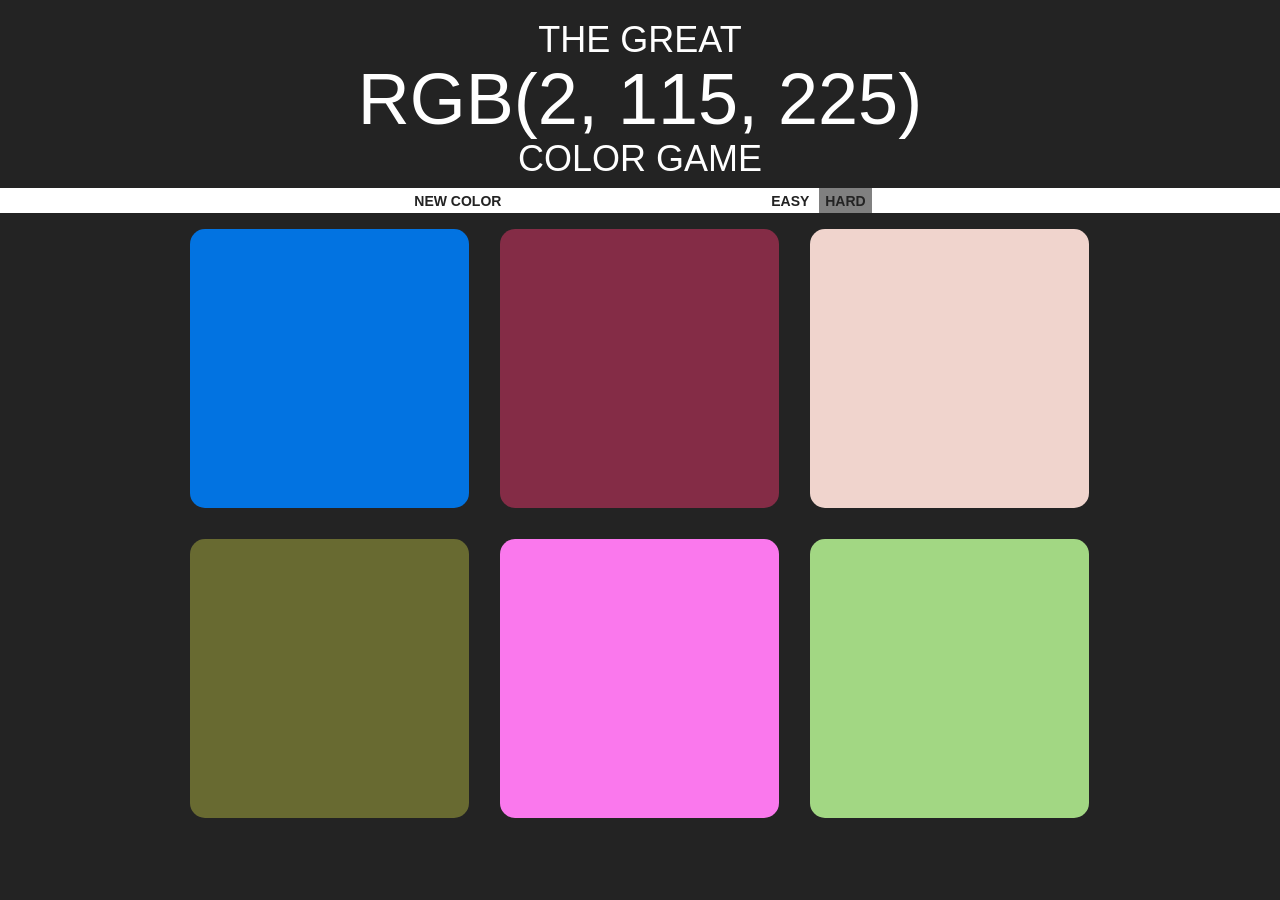
==== index.html @ d9bd0ed9 "changed text.html to index.html" ====
<!DOCTYPE html>
<html>
<head>
	<title>Color Picking Game</title>

	<link rel="stylesheet" href="https://maxcdn.bootstrapcdn.com/bootstrap/3.3.7/css/bootstrap.min.css" integrity="sha384-BVYiiSIFeK1dGmJRAkycuHAHRg32OmUcww7on3RYdg4Va+PmSTsz/K68vbdEjh4u" crossorigin="anonymous">

	<link rel="stylesheet" type="text/css" href="./resources/css/style.css">
</head>
<body>

	<div id="gameTitle" class="container-fluid">
		<h1>The Great<br><span class="chosen">RGB</span><br>Color Game</h1>
	</div>

	<div class="container-fluid band">
		<button id="refresh">New color</button>
		<span id="message"></span>
		<button id="easy" class="difficulty">Easy</button>
		<button id="hard" class="difficulty">Hard</button>
	</div>

	<div class="container color_squares">
		<div class="square"></div>
		<div class="square"></div>
		<div class="square"></div>
		<div class="square"></div>
		<div class="square"></div>
		<div class="square"></div>
	</div>

	<script
		src="https://code.jquery.com/jquery-2.2.4.js"
		integrity="sha256-iT6Q9iMJYuQiMWNd9lDyBUStIq/8PuOW33aOqmvFpqI="
		crossorigin="anonymous">
	</script>

  	<script
		src="https://maxcdn.bootstrapcdn.com/bootstrap/3.3.7/js/bootstrap.min.js" 
		integrity="sha384-Tc5IQib027qvyjSMfHjOMaLkfuWVxZxUPnCJA7l2mCWNIpG9mGCD8wGNIcPD7Txa"
		crossorigin="anonymous">
	</script>

	<script type="text/javascript" src="./resources/js/doc.js"></script>
</body>
</html>
---- resources/css/style.css ----
body {
	background-color: #232323;
	text-align: center;
}

button {
	border: none;
	height: 100%;
	background-color: white;
	text-transform: uppercase;
	font-weight: bold;
	color: #232323;
	transition: all 0.3s;
	-webkit-transition: all 0.3s;
	-moz-transition: all 0.3s;
	outline: none;
}

button:hover {
	color: white;
	background-color: #232323;
}

.square {
	width: 30%;
	padding-bottom: 30%;
	float: left;
	margin: 1.66%;
	border-radius: 15px;
	background-color: #232323;
	transition: background 0.6s;
	-webkit-transition: background 0.6s;
	-moz-transition: background 0.6s;
}

.selected {
	background-color: gray;
}

.color_squares {
	max-width: 75%;
}

.chosen {
	font-size: 200%;
}

#gameTitle {
	background-color: #232323;
	color: white;
	text-transform: uppercase;
	transition: background 0.6s;
	-webkit-transition: background 0.6s;
	-moz-transition: background 0.6s;
}

#message {
	display: inline-block;
	text-transform: uppercase;
	font-weight: bold;
	color: #232323;
	width: 20%;
}

.band {
	background-color: white;
	height: 25px;
}
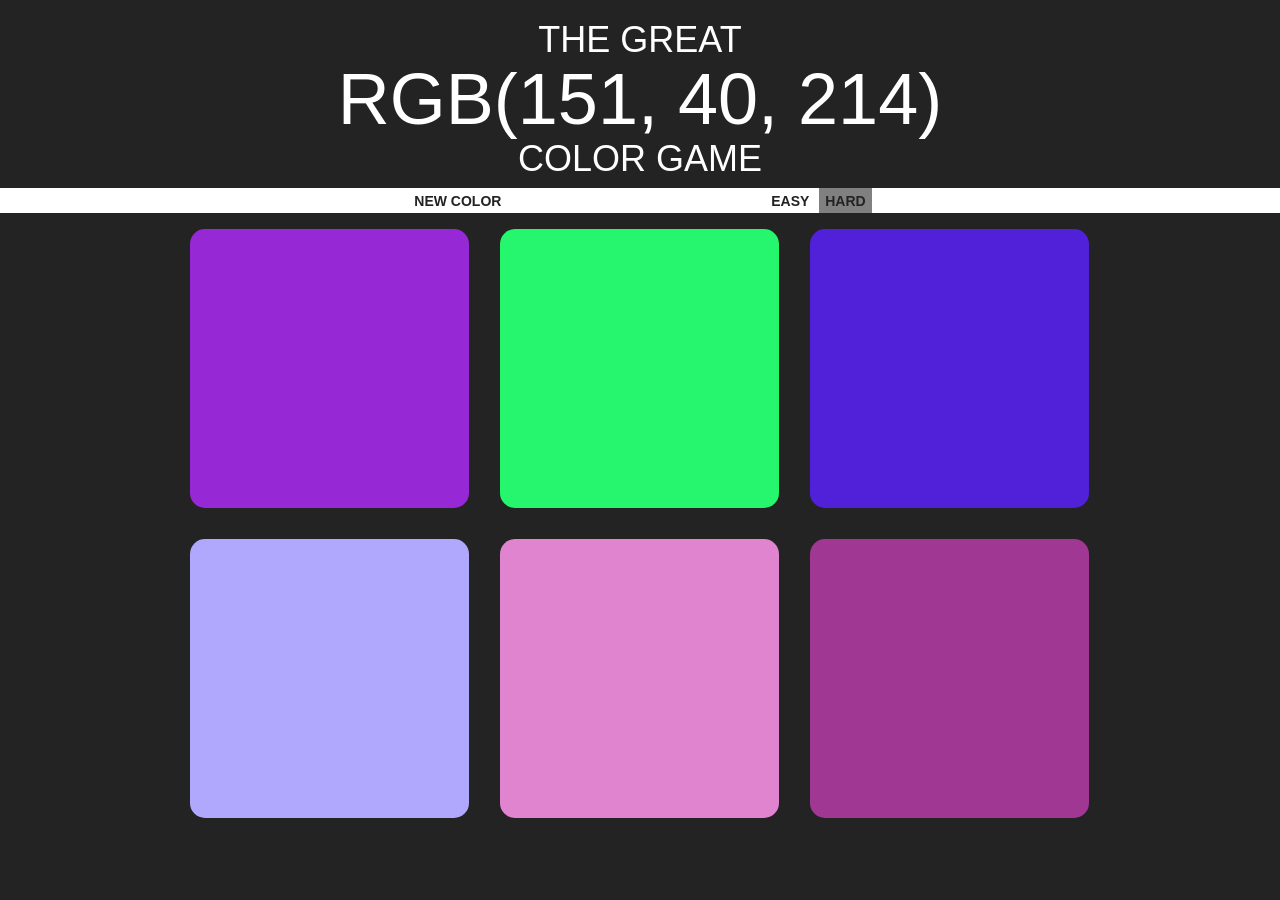
==== commit 6bb0c41d: "fixed repo issues" ====
--- a/index.html
+++ b/index.html
@@ -1,7 +1,7 @@
 <!DOCTYPE html>
 <html>
 <head>
-	<title>Color Picking Game</title>
+	<title>A Color Picking Game</title>
 
 	<link rel="stylesheet" href="https://maxcdn.bootstrapcdn.com/bootstrap/3.3.7/css/bootstrap.min.css" integrity="sha384-BVYiiSIFeK1dGmJRAkycuHAHRg32OmUcww7on3RYdg4Va+PmSTsz/K68vbdEjh4u" crossorigin="anonymous">
 
